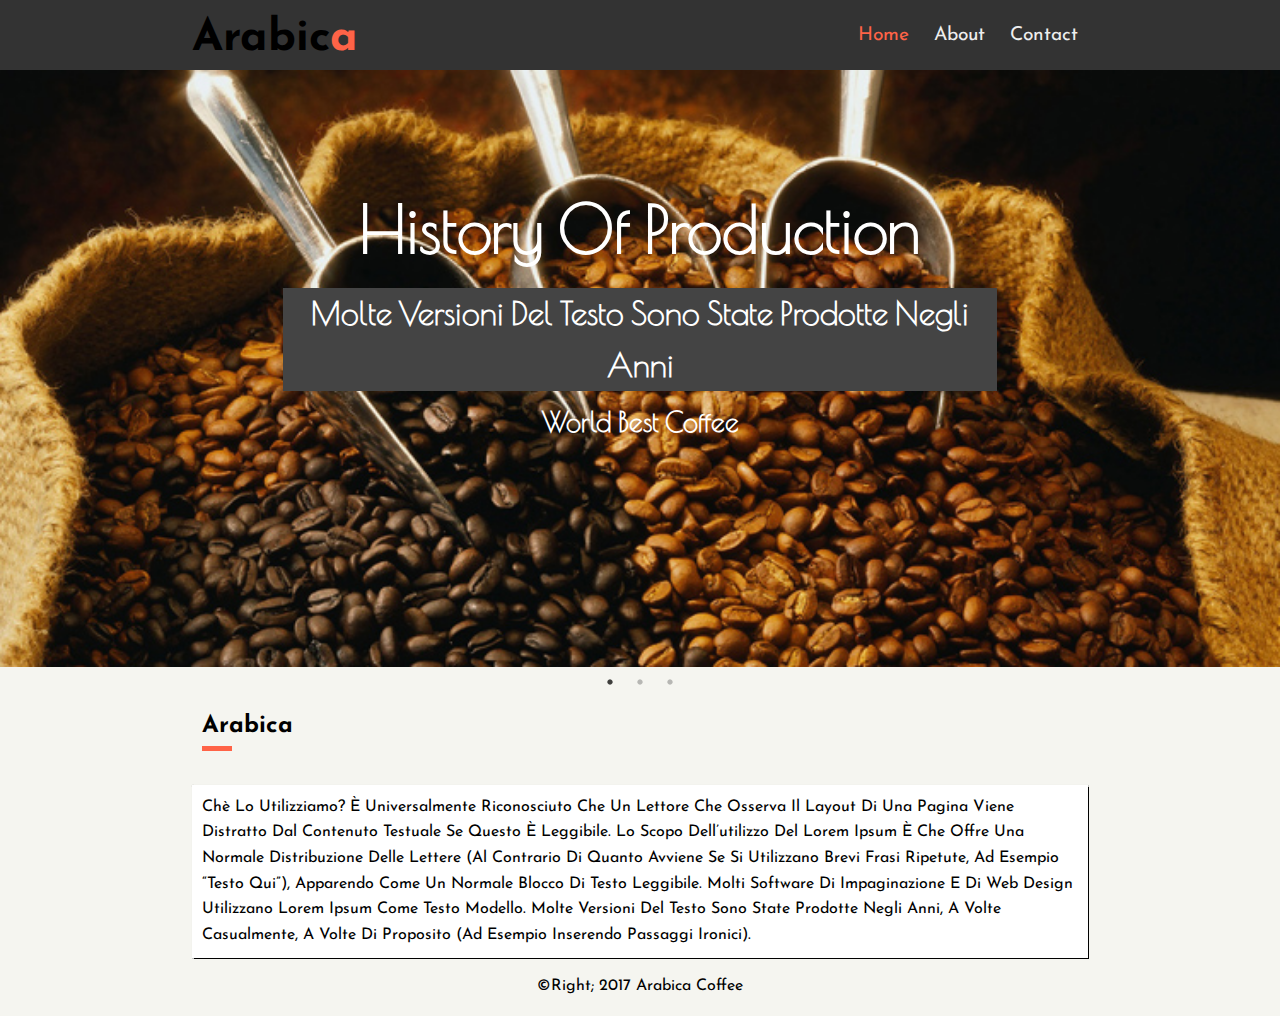
==== index.html @ e7011533 "i-tets" ====
<!DOCTYPE html>
<html>
<head>
	<title>Arbica Coffee || 00000555 || best in the worl</title>
	<meta charset="utf-8">
	<meta name="Description" content="The Burundian coffee sector has gone through major phases and changes, all of which have">
	<meta name="viewport" content="width=device-width, initial-scale=1">
	<link rel="stylesheet" href="css/normalize.css">
	<link rel="stylesheet" href="js/slick/slick-theme.css">
	<link rel="stylesheet" href="js/slick/slick.css">
	<link rel="stylesheet" href="css/main.css">
</head>
<body>
    <header>
        <div class="head-wrapper">
	    	<a class="logo-container" href="index.html"><h1 class="logo">Arabic<span>a</span></h1></a>
	    	<nav>
	    	   <ul>
	    	   	  <li class="active"><a href="index.html">Home</a></li>
	    	   	  <li><a href="about.html">About</a></li>
	    	   	  <li><a href="Contact.html">Contact</a></li>
	    	   </ul>
	    	</nav>
        </div>
    </header>
    <div class="banner slick">
    	 <div class="slide slide-1">
	    	    <img src="img/new-1.jpg" alt="cofee arabica">
	    	 	<div class="slide-text">
	    	 	   <h2>History of Production</h2>
	    	 	   <h3>Molte versioni del testo sono state prodotte negli anni</h3>
	    	 	   <h4>World Best Coffee</h4>
	    	 	</div>
    	 </div>
    	 <div class="slide slide-2">
	    	    <img src="img/new-2.jpg" alt="cofee arabica">
	    	 	<div class="slide-text">
	    	 	   <h2>Lengendary Coffee</h2>
	    	 	   <h3>Molte versioni del testo sono state prodotte negli anni</h3>
	    	 	   <h4>World Best Coffee</h4>
	    	 	</div>
    	 </div>
    	 <div class="slide slide-3">
	    	    <img src="img/new-3.jpg" alt="cofee arabica">
	    	 	<div class="slide-text">
	    	 	   <h2>Best coffee in the world</h2>
	    	 	   <h3>Molte versioni del testo sono state prodotte negli anni</h3>
	    	 	   <h4>World Best Coffee</h4>
	    	 	</div>
    	 </div>
    </div>
    <div class="wrapper">
       <div class="sub-wrapper-home">
           
	    	<h3>Arabica
            <div class="text-line"></div>
	    	</h3>
	    	<p>
	    	   chè lo utilizziamo?
				È universalmente riconosciuto che un lettore che osserva il layout di una pagina viene distratto dal contenuto testuale se questo è leggibile. Lo scopo dell’utilizzo del Lorem Ipsum è che offre una normale distribuzione delle lettere (al contrario di quanto avviene se si utilizzano brevi frasi ripetute, ad esempio “testo qui”), apparendo come un normale blocco di testo leggibile. Molti software di impaginazione e di web design utilizzano Lorem Ipsum come testo modello. Molte versioni del testo sono state prodotte negli anni, a volte casualmente, a volte di proposito (ad esempio inserendo passaggi ironici).
	      </p>
	   </div>
    </div>
<footer>
   <p>&copyright; 2017 Arabica Coffee</p>
</footer>
<script src="js/jquery.js"></script>
<script src="js/slick/slick.min.js"></script>
<script src="js/app.js"></script>

</body>
</html>
---- css/main.css ----
@import url('https://fonts.googleapis.com/css?family=Josefin+Sans|Poiret+One');
font-family: 'Rajdhani', sans-serif;
font-family: 'News Cycle', sans-serif;
font-family: 'PT Sans', sans-serif;
font-family: 'Raleway', sans-serif;
font-family: 'Josefin Sans', sans-serif;
font-family: 'Poiret One', cursive;

* { 
 box-sizing: border-box;
 

}
body {
	text-transform: capitalize;
	line-height: 1.6;
	font-family: 'Josefin Sans', sans-serif;
	background: #f5f5f0;
    
}

a {
 text-decoration: none;
 color: black;
 font-size: 1.4em;
}


.logo span {
   color: tomato;
   margin-bottom: 0;
}
select {
	width: 90%;
	margin-left: 15px;
	padding: 10px 0;
}

img {
	max-width: 100%;
}
/*slides layout and text-decorations*/
.slide img {
	width: 100%;
}


.slide {
	position: relative;
}

.slide-text {
	
	font-family: 'Poiret One', cursive;
	
	color: white;
	position: absolute;
	
	top: 0;
	right: 0;
	left: 0;
	bottom: 0;
	margin: auto;
	text-align: center;
	
}
.slide-text h2 {
	font-size: 1.3em;
	margin: 8px;
	text-shadow: 0 0 0 3px;

}
.active a {
   color: tomato;
}
.slide-text h3 {
	font-size: 1em;
	background: #444;
	padding: 0 5px;
	width: 55%;
	margin: auto;
	
	
}
.slide-text h4 {
	font-size: 1em;
	margin-top: 10px;
	
	
}



/*navigation*/
nav li {
	background: #333;
	border-radius: 8px;
	color: white;
	padding: 10px;
	margin-bottom: 5px;
	text-align: center;

}
nav li a:hover {
	color: gray;
}
.wrapper h3 {
    
    color: #000;
    font-size: 1.5em;
    padding: 10px;
}
nav a {
  color: #eee;
  display: block;
  font-size: 1.2em;
}

footer {
	text-align: center;
}
.head-wrapper,.wrapper {
	padding: 0 10px;
}
.sub-wrapper-home p {
	padding: 10px;
	background: white;
	box-shadow: 0 0 .8px .5px;
}
.text-line {
	width: 30px;
	height: 5px;
	background: tomato;
	
}

.info {
	list-style: none;

}

.contact-wrapper h3 {
	font-size: 1.3em;
}

/*hidden text*/
 
 .btn-reveal {
 	color: blue;
 }
/*form*/
input,textarea,button {
	width: 100%;
	padding: 10px 0;
	margin-bottom: 5px;
	outline: none;
	border: 1px solid gray;

}
input:focus,textarea:focus {
	border-color: tomato;
}
button {
	background: tomato;
	color: white;
	width: 100px;
	font-weight: bold;
	border: none;
}
@media (min-width: 480px) {
	  select {
		display: none
	  }
	  .slide-text h4 {
	    font-size: 1.7em;
	    
	     }
      .slide-text h2 {
	    font-size: 1.6em;
	    }
     
    .slide-text h3 {
	font-size: 1.3em;
	    }


	  .form,.contact-details,.map-wrapper {
		width: 80%;
		margin: auto;
	  }
      .head-wrapper {
		display: table;
		width: 90%;
		margin: auto;
	}
	.logo-container,nav {
		display: table-cell;
		vertical-align: middle;
	 }
	nav li {
		display: inline-block;
	}
	
	header {
		background: #333;
		margin: 0;
		padding: 0;
		height: 70px;
	}
	nav li {
		background: initial;
	}
	.head-wrapper {
		position: relative;
		left: 0;
		bottom: 27px;

	}
	nav {
		text-align: right;
	}
   }
@media (min-width: 768px) {
	.form,.contact-details,.map-wrapper {
		width: 70%;
		margin: auto;
	}
	.head-wrapper {
		width: 80%;
		margin: auto;
	}
	.about-primary h2,.about-secondary h2{
		 font-size: 1.3em;
	}

	/*nav li {
		display: inline-block;
	}*/
	.slide h2 {
		font-size: 4em;
	}
	.slide h3 {
          font-size: 2em;
	}
	
}

@media (min-width: 992px) {
	
	  .form,.contact-details,.map-wrapper {
		width: 80%;
		margin: auto;
	    }
	 .head-wrapper,.wrapper {
		width: 70%;
		margin: auto;
		max-width: 1200px;
		
	}
	.slide-text {
	
	top: 100px;
	
	
}

}
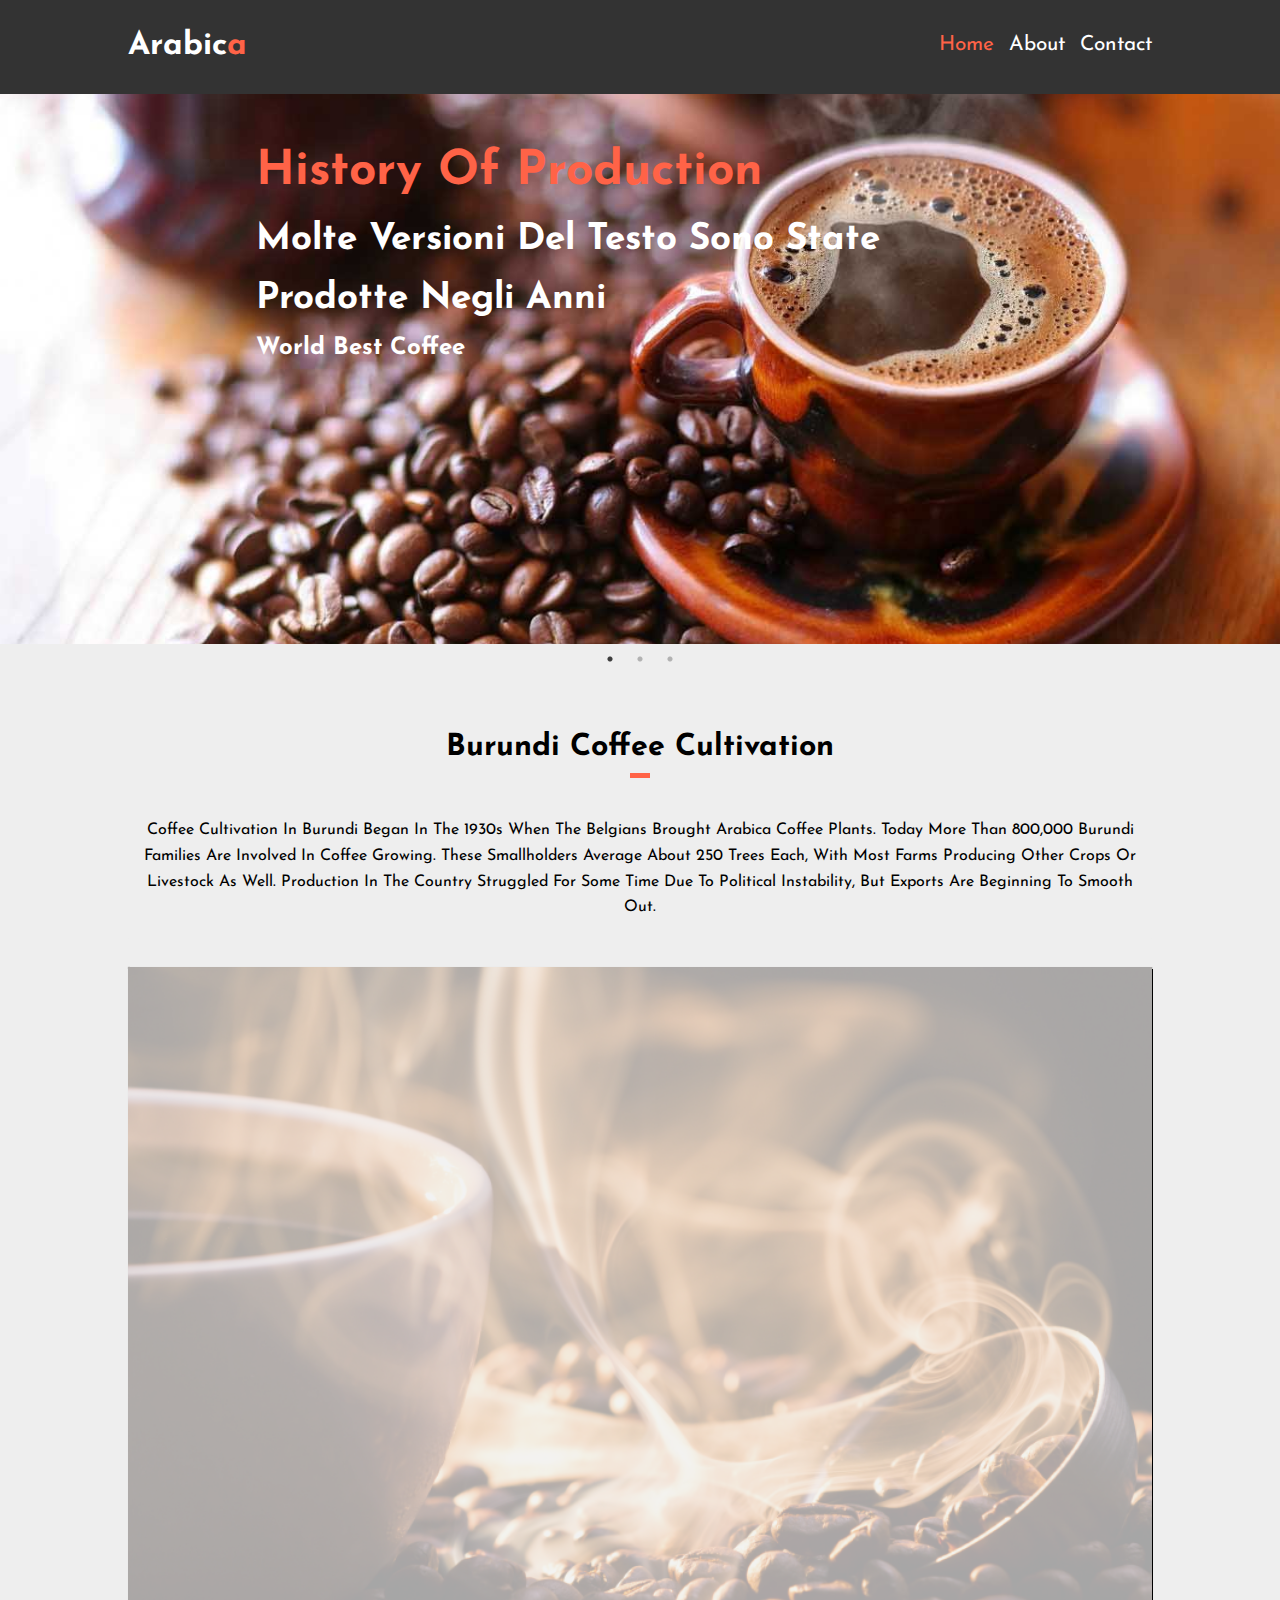
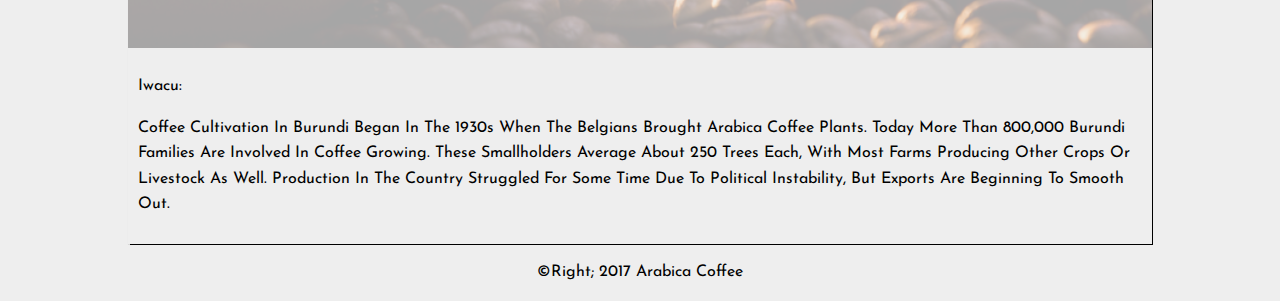
==== commit 04ec64c5: "i-test" ====
--- a/index.html
+++ b/index.html
@@ -18,49 +18,62 @@
 	    	   <ul>
 	    	   	  <li class="active"><a href="index.html">Home</a></li>
 	    	   	  <li><a href="about.html">About</a></li>
-	    	   	  <li><a href="Contact.html">Contact</a></li>
+	    	   	  <li><a href="contact.html">Contact</a></li>
 	    	   </ul>
 	    	</nav>
         </div>
     </header>
     <div class="banner slick">
-    	 <div class="slide slide-1">
-	    	    <img src="img/new-1.jpg" alt="cofee arabica">
-	    	 	<div class="slide-text">
-	    	 	   <h2>History of Production</h2>
-	    	 	   <h3>Molte versioni del testo sono state prodotte negli anni</h3>
-	    	 	   <h4>World Best Coffee</h4>
-	    	 	</div>
-    	 </div>
-    	 <div class="slide slide-2">
-	    	    <img src="img/new-2.jpg" alt="cofee arabica">
-	    	 	<div class="slide-text">
-	    	 	   <h2>Lengendary Coffee</h2>
-	    	 	   <h3>Molte versioni del testo sono state prodotte negli anni</h3>
-	    	 	   <h4>World Best Coffee</h4>
-	    	 	</div>
-    	 </div>
-    	 <div class="slide slide-3">
-	    	    <img src="img/new-3.jpg" alt="cofee arabica">
-	    	 	<div class="slide-text">
-	    	 	   <h2>Best coffee in the world</h2>
-	    	 	   <h3>Molte versioni del testo sono state prodotte negli anni</h3>
-	    	 	   <h4>World Best Coffee</h4>
-	    	 	</div>
-    	 </div>
-    </div>
+	    	 <div class="slide slide-1">
+	    	     <!-- <div class="slide-1-back"> -->
+		    	 	<div class="slide-text">
+		    	 	   <h2>History of Production</h2>
+		    	 	   <h3>Molte versioni del testo sono state prodotte negli anni</h3>
+		    	 	   <h4>World Best Coffee</h4>
+		    	 	</div>
+		    	<!--  <div/> slide-1-background -->
+	    	 </div>
+	    	 <div class="slide slide-2">
+	    	    <!-- <div class="slide-2-back"> -->
+		    	 	<div class="slide-text">
+		    	 	   <h2>Lengendary Coffee</h2>
+		    	 	   <h3>Molte versioni del testo sono state prodotte negli anni</h3>
+		    	 	   <h4>World Best Coffee</h4>
+		    	 	</div>
+		    	<!-- </div> slide-2-background -->
+	    	 </div>
+	    	 <div class="slide slide-3">
+	    	    <!-- <div class="slide-3-back"> -->
+		    	 	<div class="slide-text">
+		    	 	   <h2>Best coffee in the world</h2>
+		    	 	   <h3>Molte versioni del testo sono state prodotte negli anni</h3>
+		    	 	   <h4>World Best Coffee</h4>
+		    	 	</div>
+		    	<!-- </div> slide-3-background -->
+	    	 </div>
+       </div> <!-- slides-wrapper -->
     <div class="wrapper">
-       <div class="sub-wrapper-home">
-           
-	    	<h3>Arabica
-            <div class="text-line"></div>
-	    	</h3>
-	    	<p>
-	    	   chè lo utilizziamo?
-				È universalmente riconosciuto che un lettore che osserva il layout di una pagina viene distratto dal contenuto testuale se questo è leggibile. Lo scopo dell’utilizzo del Lorem Ipsum è che offre una normale distribuzione delle lettere (al contrario di quanto avviene se si utilizzano brevi frasi ripetute, ad esempio “testo qui”), apparendo come un normale blocco di testo leggibile. Molti software di impaginazione e di web design utilizzano Lorem Ipsum come testo modello. Molte versioni del testo sono state prodotte negli anni, a volte casualmente, a volte di proposito (ad esempio inserendo passaggi ironici).
-	      </p>
-	   </div>
-    </div>
+            <div class="primary">
+                <div class="sub-primary">
+			    	<h3>Burundi Coffee Cultivation
+                       <div class="text-align"></div>
+			    	</h3>
+
+			    	<p>
+			    	  Coffee cultivation in Burundi began in the 1930s when the Belgians brought Arabica coffee plants. Today more than 800,000 Burundi families are involved in coffee growing. These smallholders average about 250 trees each, with most farms producing other crops or livestock as well. Production in the country struggled for some time due to political instability, but exports are beginning to smooth out.
+			        </p>
+		       </div><!-- end-of-sub-primary -->
+	     </div><!-- end-of-primary-div -->
+	     <div>
+	        <div class="sub-secondary">
+		     	<img class="img-secondary" src="img/cofeee.jpg" alt="sack bag of beens">
+		     	<p>iwacu:</p>
+		     	<p>
+		     	 Coffee cultivation in Burundi began in the 1930s when the Belgians brought Arabica coffee plants. Today more than 800,000 Burundi families are involved in coffee growing. These smallholders average about 250 trees each, with most farms producing other crops or livestock as well. Production in the country struggled for some time due to political instability, but exports are beginning to smooth out.	
+		     	</p>
+		     	</div><!-- end-of-sub-primary-div -->
+	     </div><!-- end-of-secondary-div -->
+    </div> <!-- end-of-wrapper-div -->
 <footer>
    <p>&copyright; 2017 Arabica Coffee</p>
 </footer>
--- a/css/main.css
+++ b/css/main.css
@@ -1,268 +1,431 @@
 
 @import url('https://fonts.googleapis.com/css?family=Josefin+Sans|Poiret+One');
-font-family: 'Rajdhani', sans-serif;
-font-family: 'News Cycle', sans-serif;
-font-family: 'PT Sans', sans-serif;
-font-family: 'Raleway', sans-serif;
+
 font-family: 'Josefin Sans', sans-serif;
 font-family: 'Poiret One', cursive;
 
-* { 
+
+* {
  box-sizing: border-box;
- 
-
+ }
+a {
+  text-decoration: none;
 }
 body {
-	text-transform: capitalize;
+	margin: auto;
+	font-size: 100%;
 	line-height: 1.6;
 	font-family: 'Josefin Sans', sans-serif;
-	background: #f5f5f0;
-    
-}
-
-a {
- text-decoration: none;
- color: black;
- font-size: 1.4em;
-}
-
-
-.logo span {
-   color: tomato;
-   margin-bottom: 0;
-}
-select {
-	width: 90%;
-	margin-left: 15px;
-	padding: 10px 0;
-}
-
-img {
-	max-width: 100%;
-}
-/*slides layout and text-decorations*/
-.slide img {
-	width: 100%;
-}
-
-
-.slide {
-	position: relative;
-}
-
-.slide-text {
-	
-	font-family: 'Poiret One', cursive;
-	
-	color: white;
-	position: absolute;
-	
-	top: 0;
-	right: 0;
-	left: 0;
-	bottom: 0;
-	margin: auto;
-	text-align: center;
-	
-}
-.slide-text h2 {
-	font-size: 1.3em;
-	margin: 8px;
-	text-shadow: 0 0 0 3px;
-
-}
-.active a {
-   color: tomato;
-}
-.slide-text h3 {
-	font-size: 1em;
-	background: #444;
-	padding: 0 5px;
-	width: 55%;
-	margin: auto;
-	
-	
-}
-.slide-text h4 {
-	font-size: 1em;
-	margin-top: 10px;
-	
-	
-}
-
-
-
-/*navigation*/
-nav li {
-	background: #333;
-	border-radius: 8px;
-	color: white;
-	padding: 10px;
-	margin-bottom: 5px;
-	text-align: center;
-
-}
-nav li a:hover {
-	color: gray;
-}
-.wrapper h3 {
-    
-    color: #000;
-    font-size: 1.5em;
-    padding: 10px;
-}
-nav a {
-  color: #eee;
-  display: block;
-  font-size: 1.2em;
-}
-
-footer {
-	text-align: center;
-}
-.head-wrapper,.wrapper {
-	padding: 0 10px;
-}
-.sub-wrapper-home p {
-	padding: 10px;
-	background: white;
-	box-shadow: 0 0 .8px .5px;
-}
-.text-line {
-	width: 30px;
+	text-transform: capitalize;
+	background: #eee;
+}
+.text-align {
+	width: 20px;
 	height: 5px;
 	background: tomato;
+	margin: auto;
+}
+img {
+	max-width: 100%
+}
+/******text decorations of varoius texts************/ 
+/******************************************************/
+.slide h2,.slide h3,.slide h4 {
+	margin-bottom: 0;
+}
+.slide h2 {
+   font-size: 3em;
+   color: tomato;
+   
+}
+.slide h3{
+   font-size: 2.3em;
+}
+.slide h4 {
+   font-size: 1.5em;
+}
+
+.primary h3 {
+	font-size: 1.9em;
+	padding: 10px 0;
+}
+
+.banner-about h2,.contact-details h2,.map-wrapper h2,.form h2 {
+      font-size: 1.9em;
+  }
+  .contact-details li,.map-wrapper p,.form p {
+          font-size: 1.4em;
+  }
+  .contact-details li {
+  	list-style: none;
+  	
+  }
+  
+  .banner-about-sub {
+  	  font-size: 1.2em;
+  }
+
+
+ .clearfix::after {
+    content: "";
+    display: table;
+    clear: both;
+ }
+ .logo {
+ 	color: #fff;
+ }
+/*navigation*/
+  nav a {
+  	  color: #333;
+  	  font-size: 1.3em;
+  	  color: white;
+
+  }
+   nav a:hover {
+   	  color: #eee;
+   }
+  nav li {
+	background: #444;
+	padding: 10px 0;
+	margin-bottom: 5px ;
+	text-align: center;
+
+}
+
+   /*slides */
+.slide-1 {
+   background: url("../img/3.1.jpg") no-repeat;
+}
+.slide-2 {
+   background: url("../img/3.2.jpg") no-repeat;
+}
+.slide-3 {
+   background: url("../img/3.3.jpg") no-repeat;
+}
+.slide {
+	/*width: 100vw;*/
+	background-position: center;
+	background-size: cover;
+	height: 550px;
+}
+.slide img {
+   width: 100%;
+}
+
+/*slide background opacity */
+ 
+ .slide-2-back,.slide-1-back,.slide-3-back {
+ 	  width: 100%;
+ 	  height: 100%;
+ 	  background: rgba(0,0,0,.7);
+ }
+/*.slide {
+	position: relative;
+}*/
+.slide-text {
+	width: 60%;
+	padding-top: 40px;
+	margin: auto;
+}
+.slide-text h2,.slide-text h3,.slide-text h4 {
+	 margin: 0;
+	 text-shadow: 0px 1px 1px 1px white; 
+}
+.slide-text h3,.slide-text h4 {
+	color: white;
+}
+/*logo*/
+.logo {
 	
-}
-
-.info {
-	list-style: none;
-
-}
-
-.contact-wrapper h3 {
-	font-size: 1.3em;
-}
-
-/*hidden text*/
+	color: #444;
+}
+.logo span {
+	 color: tomato;
+}
+.active a {
+	color: tomato;
+}
+/*indexpage*/
+.sub-primary {
+	text-align: center;
+	background: #eee;
+
+
+}
+/*containers-header-and body-wrapper padding*/
+.wrapper,.head-wrapper {
+	padding: 0 10px;
+}
+/*images*/
+.img-secondary {
+	width: 100%;
+}
+
+
+/*rounded corner*/
+  .sub-primary,.btn-read {
+  	border-radius: 10px;
+  	padding: 10px;
+  	margin-bottom: 20px;
+  }
+  .primary {
+  	  margin-bottom: 10px;
+   }
+   
+  .sub-secondary {
+  	   background: #eee;
+  	   box-shadow: 0 0 .7px .5px;
+  	   padding-bottom: 10px;
+
+  }
+  .sub-secondary p {
+  	  padding-right: 10px;
+  	  padding-left: 10px;
+  }
+
+  /*footer*/
+  footer {
+  	text-align: center;
+  }
+  /*about page*/
+
+  .banner-about-sub {
+  	  width: 90%;
+  	  margin: auto;
+  }
+  .banner-about {
+  	text-align: center;
+  	background: tomato;
+  	padding: 10px 0;
+  }
+  
+  hr {
+  	background: red;
+  	width: 50px;
+  }
+
+  button.btn-read {
+  	background: darkred;
+  	padding: 10px;
+  	border: none;
+  	transition: 1s;
+   }
+
+  button.btn-read:hover {
+      background: black;
+      color: white;
+  }
+.col img {
+	 border-radius: 100%;
+	 display: block
+	 width: 40px;
+	 border: 2px solid tomato;
+	 margin: auto;
+}
+.container {
+	background: #444;
+	text-align: center;
+	padding: 20px 10px;
+}
+.col h3 {
+	width: 100px;
+	border: 1px solid tomato;
+	padding: 10px;
+	margin: 10px auto;
+	color: white;
+}
+.col p {
+	color: white;
+	font-size: 1.2em;
+
+}
+.col-1 p {
+	padding-right: 20px;
+}
+.col-3 p {
+	padding-left: 20px;
+}
+nav ul {
+ list-style: none;
+}
+/*contact page*/
+  input,textarea {
+  	width: 100%;
+  	padding: 15px 0;
+  	margin-bottom: 10px;
+    outline: none;
+    border: 1px solid gray;
+  }
+  input:focus,textarea:focus {
+      border: 1px solid tomato;
+      /*box-shadow: 0 0 0 .5px gray;*/
+  } 
+ button {
+ 	width: 200px;
+ 	padding: 10px 0;
+ 	background: tomato;
+ 	border: none;
+ 	cursor: pointer;
+}
+
+ .map-wrapper {
+ 	width: 100%;
+ 	height: 300px;
+ }
+ #map {
+ 	height: 100%;
+    margin: 0;
+    }
+
+ .about-primary h2,.about-secondary h2{
+          border: 1px solid gray;
+          text-align: center;
+       }
+nav {
+display: none; /*for drop down*/
+  }
+
+select {
+	width: 98%;
+	margin-left: 5px;
+	padding: 10px 0;
+	margin-bottom: 10px;
+}
+
+.form h2,
+.map-wrapper h2 {
+	border-left: 3px solid tomato;
+	padding-left: 10px;
+}
+@media (min-width: 768px) {
+	.line {
+		background: tomato;
+		width: 20px;
+		height: 5px;
+		margin: auto;
+	}
+
+    .contact-details h2 {color: white;}
+    .contact-details li {
+  	   color: #eee;
+  	   font-size: 1.2em;
+  }
+
+  
+    nav {
+   display: block; /*for drop down*/
+     }
+    select {
+    	display: none;
+      }
+	.banner-about-sub {
+  	  width: 70%;
+  	  }
+  	  .contact-wrapper {
+  	  	background: white;
+  	  	padding-bottom: 150px;
+
+  	  }
  
- .btn-reveal {
- 	color: blue;
- }
-/*form*/
-input,textarea,button {
-	width: 100%;
-	padding: 10px 0;
-	margin-bottom: 5px;
-	outline: none;
-	border: 1px solid gray;
-
-}
-input:focus,textarea:focus {
-	border-color: tomato;
-}
-button {
-	background: tomato;
-	color: white;
-	width: 100px;
-	font-weight: bold;
-	border: none;
-}
-@media (min-width: 480px) {
-	  select {
-		display: none
-	  }
-	  .slide-text h4 {
-	    font-size: 1.7em;
-	    
-	     }
-      .slide-text h2 {
-	    font-size: 1.6em;
-	    }
-     
-    .slide-text h3 {
-	font-size: 1.3em;
-	    }
-
-
-	  .form,.contact-details,.map-wrapper {
+   /*about page */
+   .about-primary,
+   .about-secondary {
+  	  width: 46%;
+  }
+  .about-primary img,
+   .about-secondary img {
+       box-shadow: 0px 0px .7px .8px;
+       border-radius: 8px;
+    }
+
+
+   .about-primary {
+   	   float: left;
+   	   padding-right: 8px;
+   }
+   .about-secondary {
+   	  float: right;
+   	  padding-left: 6px;
+   }
+
+
+	.head-wrapper,.wrapper {
 		width: 80%;
 		margin: auto;
-	  }
-      .head-wrapper {
+	}
+
+	/*colums lay outs*/
+	.col {
+		width: 50%;
+	}
+	.col-1 {
+		 float: left;
+	}
+	.col-2 {
+		float: right;
+	}
+	.col-3 {
+		float: right;
+		/*width: 100%;*/
+		/*clear: both;*/
+		width: 100%;
+	}
+	.col-2 p {
+		padding-left: 20px;
+	}
+	/*contact page*/
+	.contact-details {
+		background: #444;
+		padding: 15px 0;
+		text-align: center;
+		font-size: 1.4em;
+		width: 100%;
+	}
+	.form,.map-wrapper {
+		width: 60%;
+		margin: auto;
+	}
+    
+     .head-wrapper {
 		display: table;
-		width: 90%;
-		margin: auto;
-	}
+	}
+
 	.logo-container,nav {
 		display: table-cell;
 		vertical-align: middle;
-	 }
+	}
 	nav li {
 		display: inline-block;
-	}
-	
+		background: initial;
+		padding-left: 10px;
+	}
+	nav li a {
+		color: white;
+	}
+	nav {
+		text-align: right;
+	}
 	header {
 		background: #333;
-		margin: 0;
-		padding: 0;
-		height: 70px;
-	}
-	nav li {
-		background: initial;
-	}
-	.head-wrapper {
-		position: relative;
-		left: 0;
-		bottom: 27px;
-
-	}
-	nav {
-		text-align: right;
-	}
-   }
-@media (min-width: 768px) {
-	.form,.contact-details,.map-wrapper {
-		width: 70%;
-		margin: auto;
-	}
-	.head-wrapper {
-		width: 80%;
-		margin: auto;
-	}
-	.about-primary h2,.about-secondary h2{
-		 font-size: 1.3em;
-	}
-
-	/*nav li {
-		display: inline-block;
-	}*/
-	.slide h2 {
-		font-size: 4em;
-	}
-	.slide h3 {
-          font-size: 2em;
-	}
-	
+	}
+	.logo {
+		/*font-size: 2em;*/
+		color: white;
+	}
 }
 
 @media (min-width: 992px) {
 	
-	  .form,.contact-details,.map-wrapper {
-		width: 80%;
-		margin: auto;
-	    }
-	 .head-wrapper,.wrapper {
-		width: 70%;
-		margin: auto;
-		max-width: 1200px;
-		
-	}
-	.slide-text {
+	  .col {
+	  	 width: 33.333%;
+         float: right;
+	  }
+	  .sub-container {
+	  	 width: 90%;
+	  	 margin: auto;
+	  }
+    .head-wrapper,.wrapper {
+    	max-width: 1200px;
+    }
 	
-	top: 100px;
-	
-	
-}
-
-}+}
